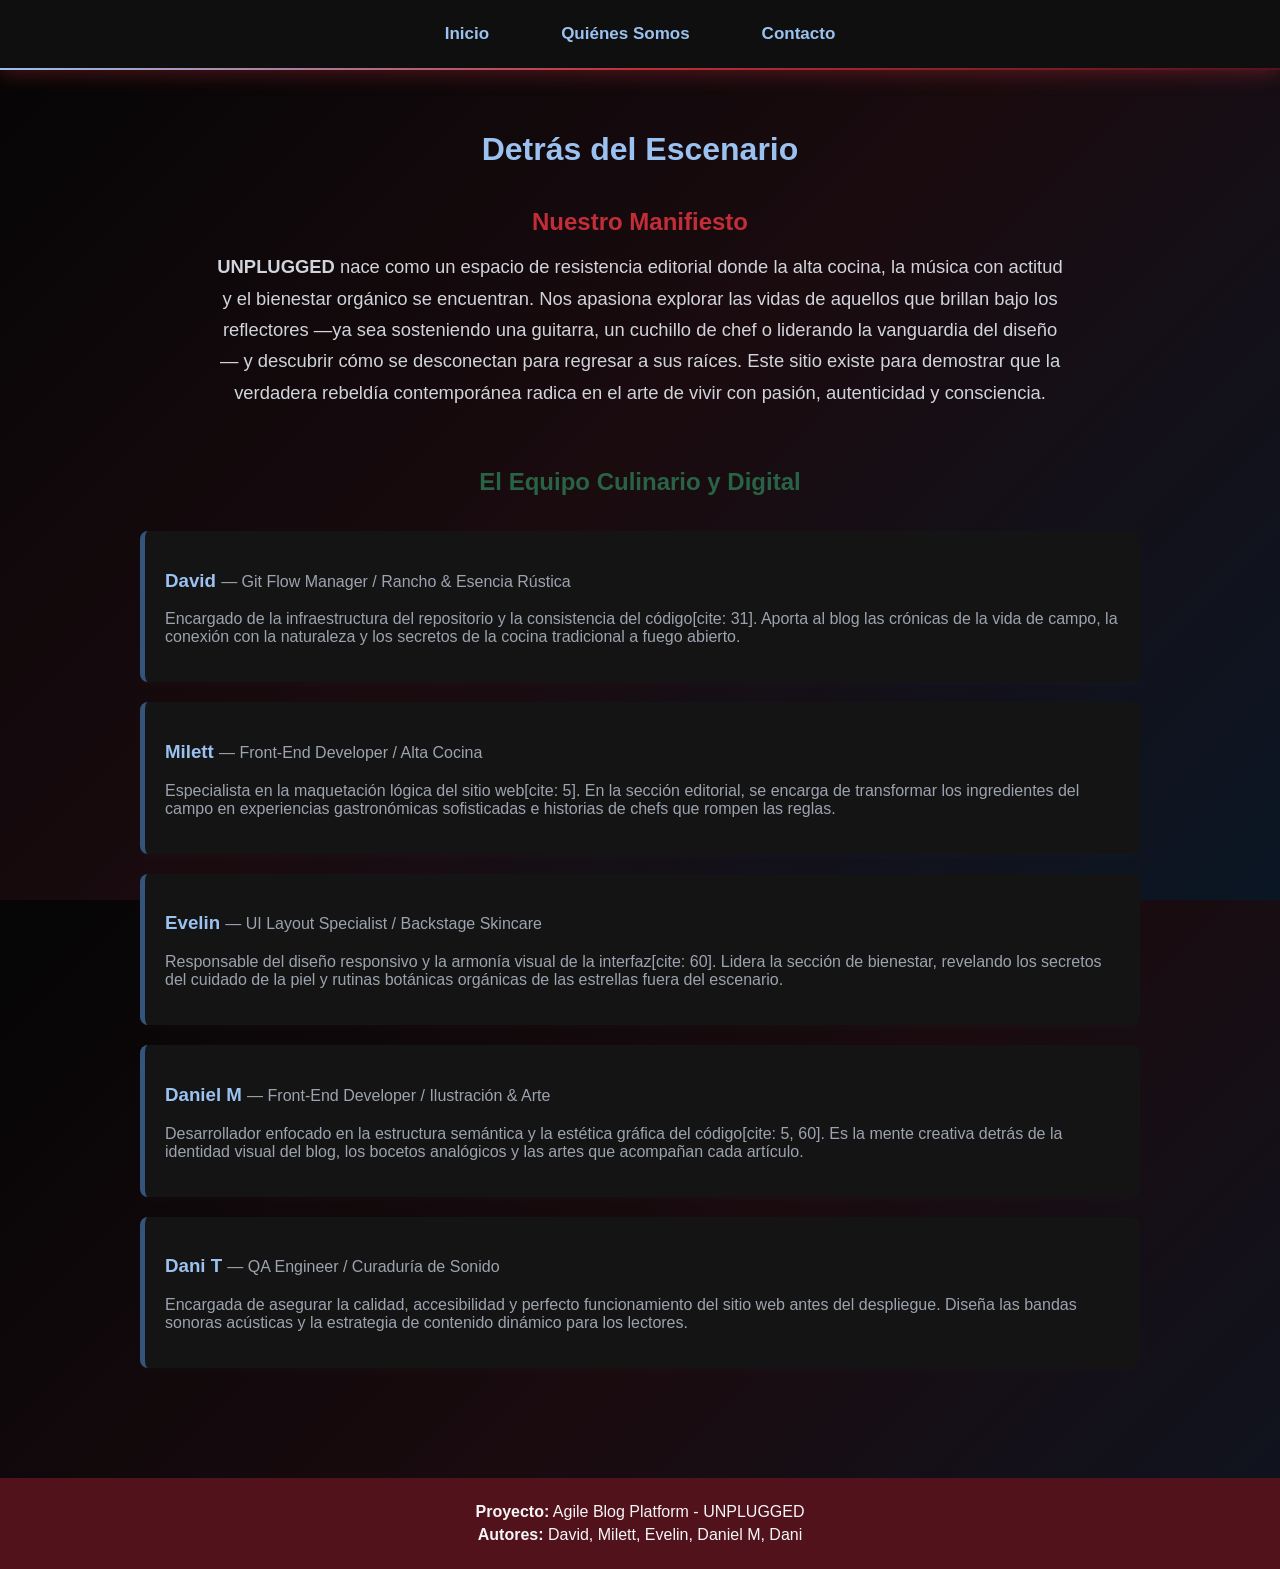
==== about.html @ 90e54089 "Se crea el apartado quienes somos" ====
<!DOCTYPE html>
<html lang="es">
<head>
    <meta charset="UTF-8">
    <meta name="viewport" content="width=device-width, initial-scale=1.0">
    <title>Quiénes Somos | UNPLUGGED Blog</title>
    <link rel="stylesheet" href="style.css">
    <style>
        
        body {
            background-color: rgb(0, 0, 0); 
            color: rgb(245, 246, 248);     
            font-family: sans-serif;
            margin: 0;
            padding: 0;
        }

        .navbar {
            background-color: rgb(15, 15, 15) !important;
            display: flex;
            justify-content: center;
            gap: 20px;
            padding: 15px;
            position: sticky;
            top: 0;
            z-index: 1000;
            border-bottom: 2px solid rgb(82, 18, 27); 
        }

        .navbar a {
            color: rgb(154, 193, 240); 
            text-decoration: none;
            font-weight: bold;
        }

        
        .card-team {
            background-color: rgb(20, 20, 20); 
            padding: 20px; 
            border-radius: 8px; 
            border-left: 5px solid rgb(52, 84, 122);
            margin-bottom: 20px;
            box-shadow: 0 4px 10px rgba(255, 255, 255, 0.02);
        }

        .collaborator-link {
            color: rgb(154, 193, 240); 
            text-decoration: none;
            transition: color 0.2s ease;
        }

        .collaborator-link:hover {
            color: rgb(194, 46, 56); 
            text-decoration: underline;
        }

        footer {
            background-color: rgb(82, 18, 27); 
            color: rgb(245, 246, 248);
            text-align: center;
            padding: 20px;
            margin-top: 50px;
        }
    </style>
</head>
<body>

    <nav class="navbar">
        <a href="index.html">Inicio</a>
        <a href="about.html">Quiénes Somos</a>
        <a href="contact.html">Contacto</a>
    </nav>

    <main style="padding: 40px 20px; max-width: 1000px; margin: 0 auto;">
        
        <h1 style="text-align: center; margin-bottom: 40px; color: rgb(154, 193, 240);">Detrás del Escenario</h1>
        
        <section style="margin-bottom: 60px; text-align: center;">
            <h2 style="color: rgb(194, 46, 56); margin-bottom: 15px;">Nuestro Manifiesto</h2> <p style="font-size: 1.15rem; line-height: 1.7; max-width: 850px; margin: 0 auto; color: #d1d5db;">
                <strong>UNPLUGGED</strong> nace como un espacio de resistencia editorial donde la alta cocina, la música con actitud y el bienestar orgánico se encuentran. Nos apasiona explorar las vidas de aquellos que brillan bajo los reflectores —ya sea sosteniendo una guitarra, un cuchillo de chef o liderando la vanguardia del diseño— y descubrir cómo se desconectan para regresar a sus raíces. Este sitio existe para demostrar que la verdadera rebeldía contemporánea radica en el arte de vivir con pasión, autenticidad y consciencia.
            </p>
        </section>

        <section>
            <h2 style="text-align: center; margin-bottom: 35px; color: rgb(40, 99, 70);">El Equipo Culinario y Digital</h2> <div style="display: flex; flex-direction: column;">
                
                <article class="card-team">
                    <h3>
                        <a href="https://github.com/D-a-v-i-d-Vargas" target="_blank" class="collaborator-link">David</a> 
                        <span style="font-size: 1rem; font-weight: normal; color: #9ca3af;">— Git Flow Manager / Rancho & Esencia Rústica</span>
                    </h3>
                    <p style="color: #9ca3af;">Encargado de la infraestructura del repositorio y la consistencia del código[cite: 31]. Aporta al blog las crónicas de la vida de campo, la conexión con la naturaleza y los secretos de la cocina tradicional a fuego abierto.</p>
                </article>

                <article class="card-team">
                    <h3>
                        <a href="https://github.com/MilettLopez" target="_blank" class="collaborator-link">Milett</a> 
                        <span style="font-size: 1rem; font-weight: normal; color: #9ca3af;">— Front-End Developer / Alta Cocina</span>
                    </h3>
                    <p style="color: #9ca3af;">Especialista en la maquetación lógica del sitio web[cite: 5]. En la sección editorial, se encarga de transformar los ingredientes del campo en experiencias gastronómicas sofisticadas e historias de chefs que rompen las reglas.</p>
                </article>

                <article class="card-team">
                    <h3>
                        <a href="https://github.com/Evegr12" target="_blank" class="collaborator-link">Evelin</a> 
                        <span style="font-size: 1rem; font-weight: normal; color: #9ca3af;">— UI Layout Specialist / Backstage Skincare</span>
                    </h3>
                    <p style="color: #9ca3af;">Responsable del diseño responsivo y la armonía visual de la interfaz[cite: 60]. Lidera la sección de bienestar, revelando los secretos del cuidado de la piel y rutinas botánicas orgánicas de las estrellas fuera del escenario.</p>
                </article>

                <article class="card-team">
                    <h3>
                        <a href="https://github.com/Daniel-Mon-Fig" target="_blank" class="collaborator-link">Daniel M</a> 
                        <span style="font-size: 1rem; font-weight: normal; color: #9ca3af;">— Front-End Developer / Ilustración & Arte</span>
                    </h3>
                    <p style="color: #9ca3af;">Desarrollador enfocado en la estructura semántica y la estética gráfica del código[cite: 5, 60]. Es la mente creativa detrás de la identidad visual del blog, los bocetos analógicos y las artes que acompañan cada artículo.</p>
                </article>

                <article class="card-team">
                    <h3>
                        <a href="https://github.com/tobdany" target="_blank" class="collaborator-link">Dani T</a> 
                        <span style="font-size: 1rem; font-weight: normal; color: #9ca3af;">— QA Engineer / Curaduría de Sonido</span>
                    </h3>
                    <p style="color: #9ca3af;">Encargada de asegurar la calidad, accesibilidad y perfecto funcionamiento del sitio web antes del despliegue. Diseña las bandas sonoras acústicas y la estrategia de contenido dinámico para los lectores.</p>
                </article>

            </div>
        </section>

    </main>

    <footer>
        <p style="margin: 5px 0;"><strong>Proyecto:</strong> Agile Blog Platform - UNPLUGGED </p>
        <p style="margin: 5px 0;"><strong>Autores:</strong> David, Milett, Evelin, Daniel M, Dani </p>
    </footer>

</body>
</html>
---- style.css ----
html {
    height: 100%;
    width: 100%;
  }

body {
  /* Fondo oscuro con degradado para estilo rockstar elegante */
  background: linear-gradient(135deg, #050505, #1a0b0f, #0b1624);

  /* Color del texto general */
  color: #f5f5f5;

  /* Quita el margen por defecto del navegador */
  margin: 0;

  /* Tipo de letra */
  font-family: Arial, sans-serif;
}
  
/* NAVBAR / MENÚ PRINCIPAL */
nav {
  /* Fondo oscuro semi-transparente tipo cristal */
  background: rgba(5, 5, 5, 0.85);

  /* Efecto borroso detrás del nav */
  backdrop-filter: blur(10px);

  /* Espacio interno: 18px arriba/abajo y 35px izquierda/derecha */
  padding: 18px 35px;

  /* Centra los links del menú */
  text-align: center;

  /* Menú visible al hacer scroll */
  position: sticky;

  /* El menú se queda fijo en la parte de arriba */
  top: 0;

  /* Evita que otros elementos se pongan encima del nav */
  z-index: 1000;

  /* Borde de abajo del menú degradado */
  border-bottom: 3px solid transparent;

  /* Degradado usando colores de la paleta */
  border-image: linear-gradient(90deg, #9AC1F0, #C22E38, #52121B) 1;

  /* Sombra roja/vino para efecto escenario */
  box-shadow: 0 4px 18px rgba(194, 46, 56, 0.35);
}

/* LINKS DEL NAVBAR */
nav a {
  /* Color claro para que contraste con el fondo oscuro */
  color: #f5f5f5;

  /* Quita el subrayado de los links */
  text-decoration: none;

  /* Espacio entre cada link */
  margin: 0 10px;

  /* Tamaño de letra */
  font-size: 17px;

  /* Texto en negritas */
  font-weight: bold;

  /* Espacio interno para que los links parezcan botones */
  padding: 9px 16px;

  /* Redondea las esquinas de los links */
  border-radius: 25px;

  /* Hace suave el cambio al pasar el mouse */
  transition: all 0.3s ease;
}

/* EFECTO HOVER */
nav a:hover {
  /* Rojo rockstar al pasar el mouse */
  background-color: #C22E38;

  /* Texto claro para contraste */
  color: #ffffff;

  /* Brillo alrededor del botón */
  box-shadow: 0 0 12px rgba(194, 46, 56, 0.8);

  /* Sube un poquito el botón sin afectar todo el nav */
  transform: translateY(-2px);
}

/* LOGO / NOMBRE DEL BLOG */
.logo {
  /* Azul claro para que parezca luz de escenario */
  color: #9AC1F0;

  /* Tamaño más grande que los links */
  font-size: 24px;

  /* Texto en negritas */
  font-weight: bold;

  /* Espacio entre el logo y los links */
  margin-right: 40px;

  /* Espaciado entre letras */
  letter-spacing: 1px;

  /* Brillo tipo neón */
  text-shadow: 0 0 8px rgba(154, 193, 240, 0.8);
}

.pie-pagina {
  background-color: #000000;       
  color: #ffffff;                  
  padding: 40px 20px 20px 20px;    
  margin-top: 60px;                
  border-top: 5px solid #C22E38;   
}

.contenedor-footer {
  max-width: 1100px;
  margin: 0 auto;                  
  text-align: center;              
}

.columna-footer {
  display: inline-block;           
  width: 28%;                      
  vertical-align: top;             
  text-align: left;                
  
  padding: 15px;                   
  margin: 0 2%;                    
}

.columna-footer h3 {
  color: #9AC1F0;                  
  margin-bottom: 15px;             
  border-bottom: 2px solid #52121B;   
  padding-bottom: 5px;
}

.columna-footer p {
  font-size: 14px;
  margin: 8px 0;                   
  line-height: 1.4;
}

.proyecto-destacado {
  font-weight: bold;
  color: #34547A; 
}

.creditos-inferiores {
  text-align: center;
  margin-top: 30px;                
  padding-top: 20px;               
  
  border-top: 1px solid #52121B;      
  color: #777777; 
  font-size: 12px;
}
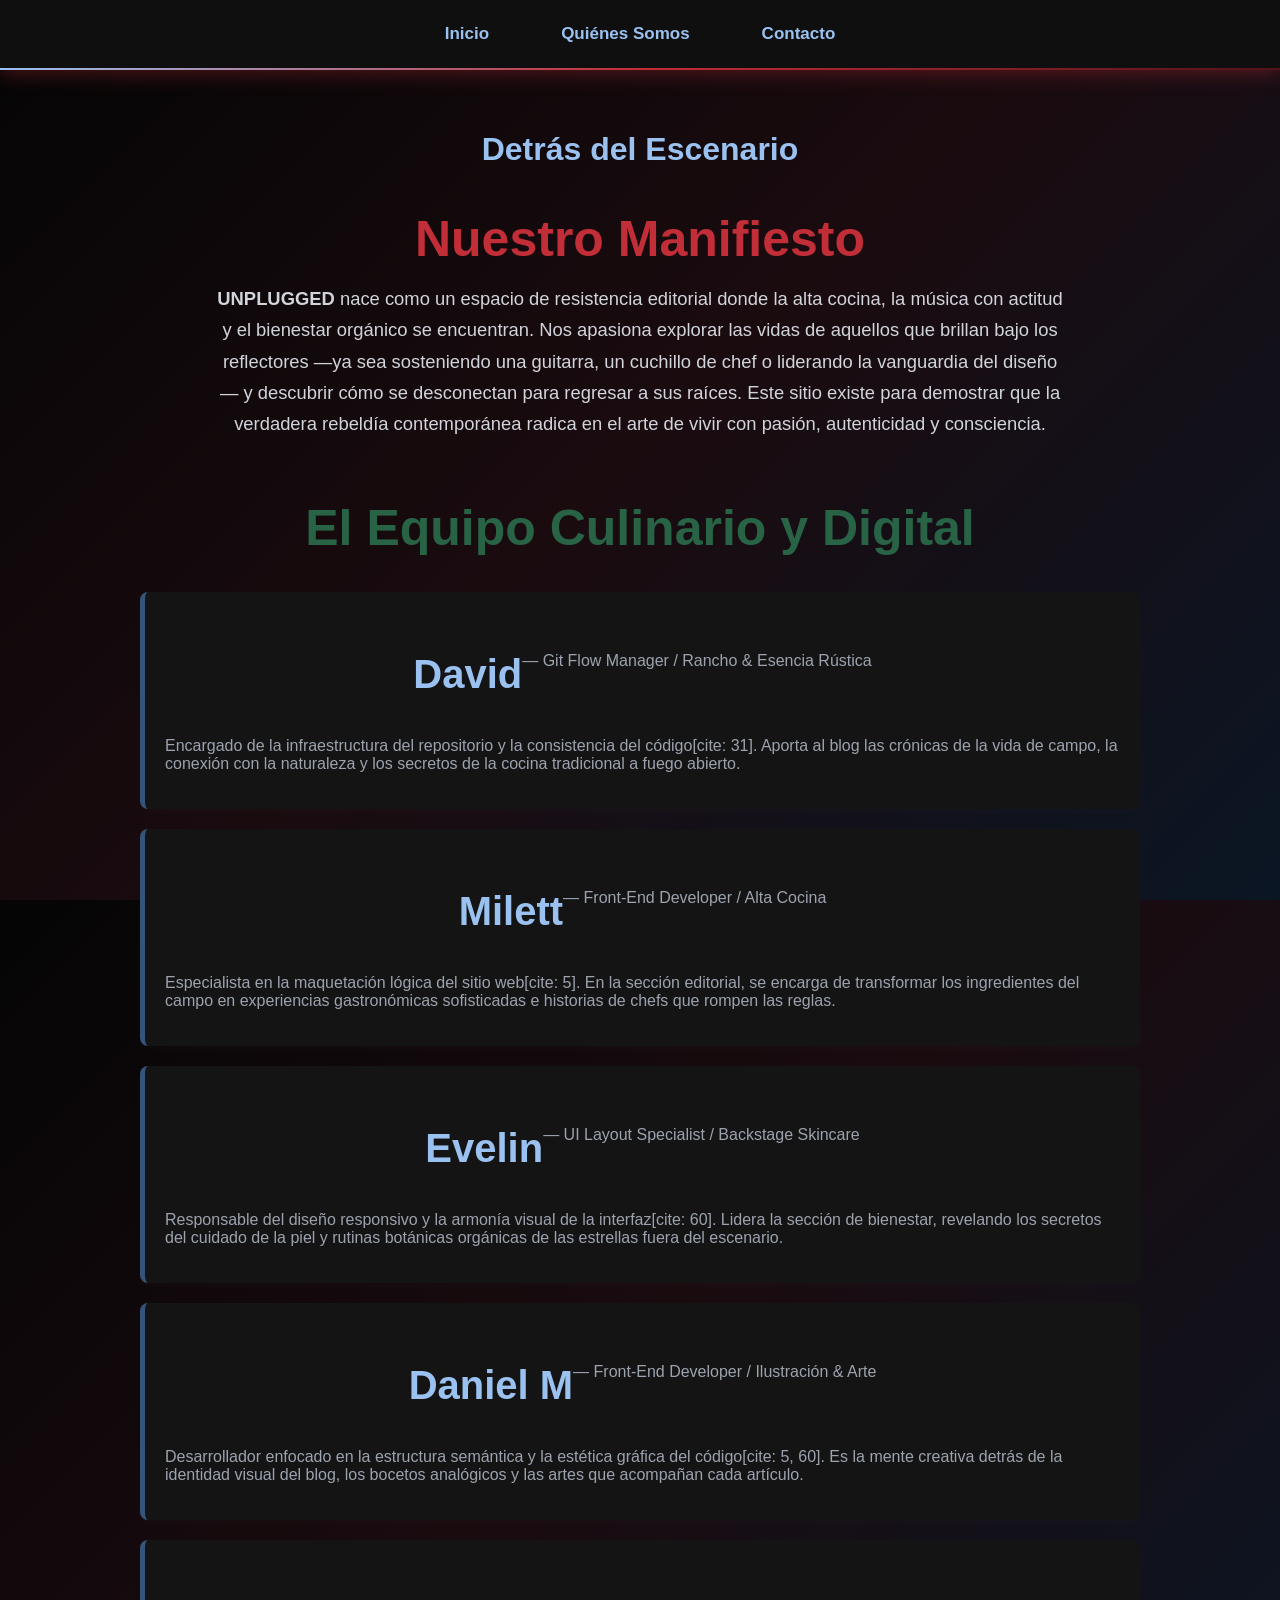
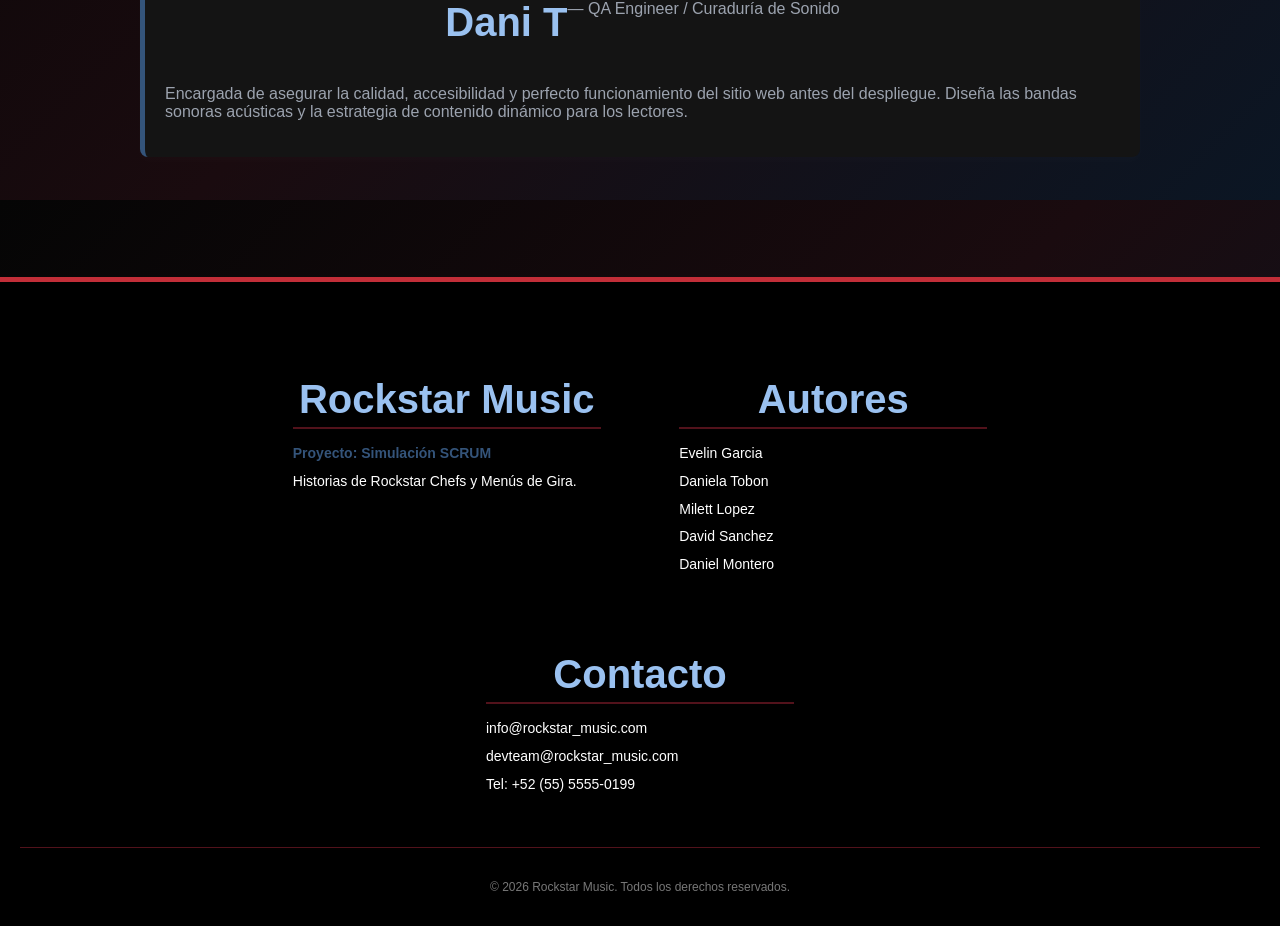
==== commit 461ad105: "unifique el pide de pagina en el about y en contact" ====
--- a/about.html
+++ b/about.html
@@ -131,10 +131,37 @@
 
     </main>
 
-    <footer>
-        <p style="margin: 5px 0;"><strong>Proyecto:</strong> Agile Blog Platform - UNPLUGGED </p>
-        <p style="margin: 5px 0;"><strong>Autores:</strong> David, Milett, Evelin, Daniel M, Dani </p>
+    <footer class="pie-pagina">
+        <div class="contenedor-footer">
+          
+          <div class="columna-footer">
+            <h3>Rockstar Music</h3>
+            <p class="proyecto-destacado">Proyecto: Simulación SCRUM</p>
+            <p>Historias de Rockstar Chefs y Menús de Gira.</p>
+          </div>
+    
+          <div class="columna-footer">
+            <h3>Autores</h3>
+            <p>Evelin Garcia</p>
+            <p>Daniela Tobon</p>
+            <p>Milett Lopez</p>
+            <p>David Sanchez</p>
+            <p>Daniel Montero</p>
+          </div>
+    
+          <div class="columna-footer">
+            <h3>Contacto</h3>
+            <p>info@rockstar_music.com</p>
+            <p>devteam@rockstar_music.com</p>
+            <p>Tel: +52 (55) 5555-0199</p>
+          </div>
+    
+        </div>
+        
+        <div class="creditos-inferiores">
+          <p>&copy; 2026 Rockstar Music. Todos los derechos reservados.</p>
+        </div>
     </footer>
-
+    
 </body>
 </html>
--- a/style.css
+++ b/style.css
@@ -2,6 +2,62 @@
     height: 100%;
     width: 100%;
   }
+
+.portada {
+  font-size: 55px;
+  color: #34547A;
+  text-align: center;
+} 
+
+.imagen-portada{
+  display: block;
+  margin: 0 auto;
+  width: 100%;
+  max-width: 1200;
+}
+
+h2 {
+  font-size: 50px;
+  color: #34547A;
+  text-align: center;
+} 
+
+h3 {
+  display: flex;
+  font-size: 40px;
+  color: #9AC1F0;
+  justify-content: center;
+}
+
+.box{
+  border: 4px solid #9AC1F0;
+}
+
+.name{
+  border: 1px solid #9AC1F0;
+}
+
+.info{
+  display: flex;
+  align-items: center;
+  justify-content: space-between;
+  gap: 20px;
+}
+
+.texto{
+  font-size: 20px;
+  line-height: 1.5;
+  margin: 20px;
+  color: white;
+  text-align: center;
+  flex: 1;
+}
+
+.imagen{
+  margin: 20px;
+  width: 350px;
+  object-fit: cover;
+}
 
 body {
   /* Fondo oscuro con degradado para estilo rockstar elegante */
@@ -111,6 +167,7 @@
 
   /* Brillo tipo neón */
   text-shadow: 0 0 8px rgba(154, 193, 240, 0.8);
+
 }
 
 .pie-pagina {
@@ -164,3 +221,5 @@
   color: #777777; 
   font-size: 12px;
 }
+
+
